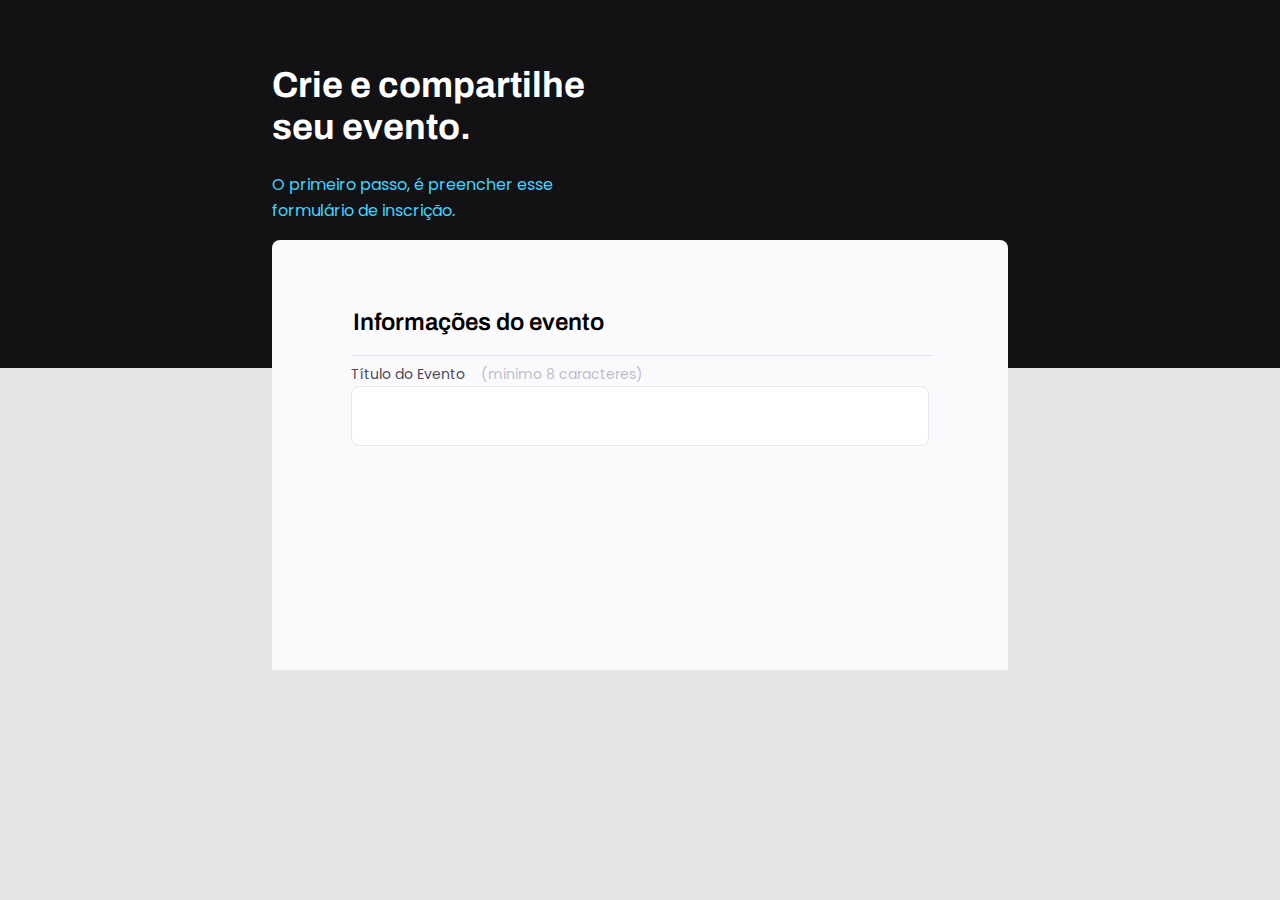
==== projeto03/index.html @ 7b413dba "Começando projeto 03 de formulario" ====
<!DOCTYPE html>
<html lang="pt-br">
<head>
  <meta charset="UTF-8">
  <meta name="viewport" content="width=device-width, initial-scale=1.0">
  <link rel="preconnect" href="https://fonts.googleapis.com">
  <link rel="preconnect" href="https://fonts.gstatic.com" crossorigin>
  <link href="https://fonts.googleapis.com/css2?family=Archivo:wght@600;700&family=Poppins&display=swap" rel="stylesheet">
  <title>Crie seu evento</title>
  <link rel="stylesheet" href="style.css">
</head>
<body>
  <div id="page">
    <header>
      <h1>Crie e compartilhe seu evento.</h1>
      <p>O primeiro passo, é preencher esse
        formulário de inscrição.</p>
    </header>
    <form>
      <fieldset>
        <legend>Informações do evento</legend>
        <div class="input-wrapper"/>
          <label for="event-title">Título do Evento <span>(minimo 8 caracteres)</span></label>
          <input type="text" id="event-title"> 
        </div>
      </fieldset> 
  
    </form>
    
  </div>

</body>
</html>
---- projeto03/style.css ----
body{
  box-sizing: border-box;
  margin: 0;
  padding: 0;
  font-family: 'Poppins', sans-serif;
  background: #E5E5E5;
}

body::before {
  content: '';
width: 100%;
height: 368px;
display: block;
position: absolute;
top:0;
left: 0;
z-index: -1;
background: #121214;

}

#page{
  width: 736px;
  margin:auto;
}

header{
  width: 319px;
  margin-top: 64px;
}

header h1{
  font-family: 'Archivo', sans-serif;
  font-size: 36px;
  font-weight: bold;
  color:white;
  line-height: 42px; /* 116.667% */

}
header p {
  color: #42D3FF;
  font-size: 16px;
  line-height: 26px; /* 162.5% */
}

form {
  min-height: 300px;
  border-radius: 8px 8px 0px 0px;
  background: #FAFAFC;
  padding: 65px;
}

fieldset{
  border: none;;
}

fieldset legend {
  font-family: Archivo;
  font-size: 24px;
  font-weight: 600;
  line-height: 34px; /* 141.667% */

  width: 100%;
  border-bottom: 1px solid #E6E6F0;
  padding-bottom: 16px;

}
.input-wrapper {
  display: flex;
  flex-direction: column;
}

.input-wrapper input {
  height: 56px;
  border-radius: 8px;
  border: 1px solid  #E6E6F0;

  color: #C1BCCC;
  font-family: Poppins;
  font-size: 16px;
  line-height: 26px; /* 162.5% */
  padding-left: 24px;
  
}

.input-wrapper label {
  color: #4E4958;
  
  font-family: Poppins;
  font-size: 14px;
  font-weight: 400;
  line-height: 24px; /* 171.429% */


}

.input-wrapper label span {
  color: #C1BCCC;
  font-family: Poppins;
  line-height: 20px; 
  margin-left: 12px;

  
}
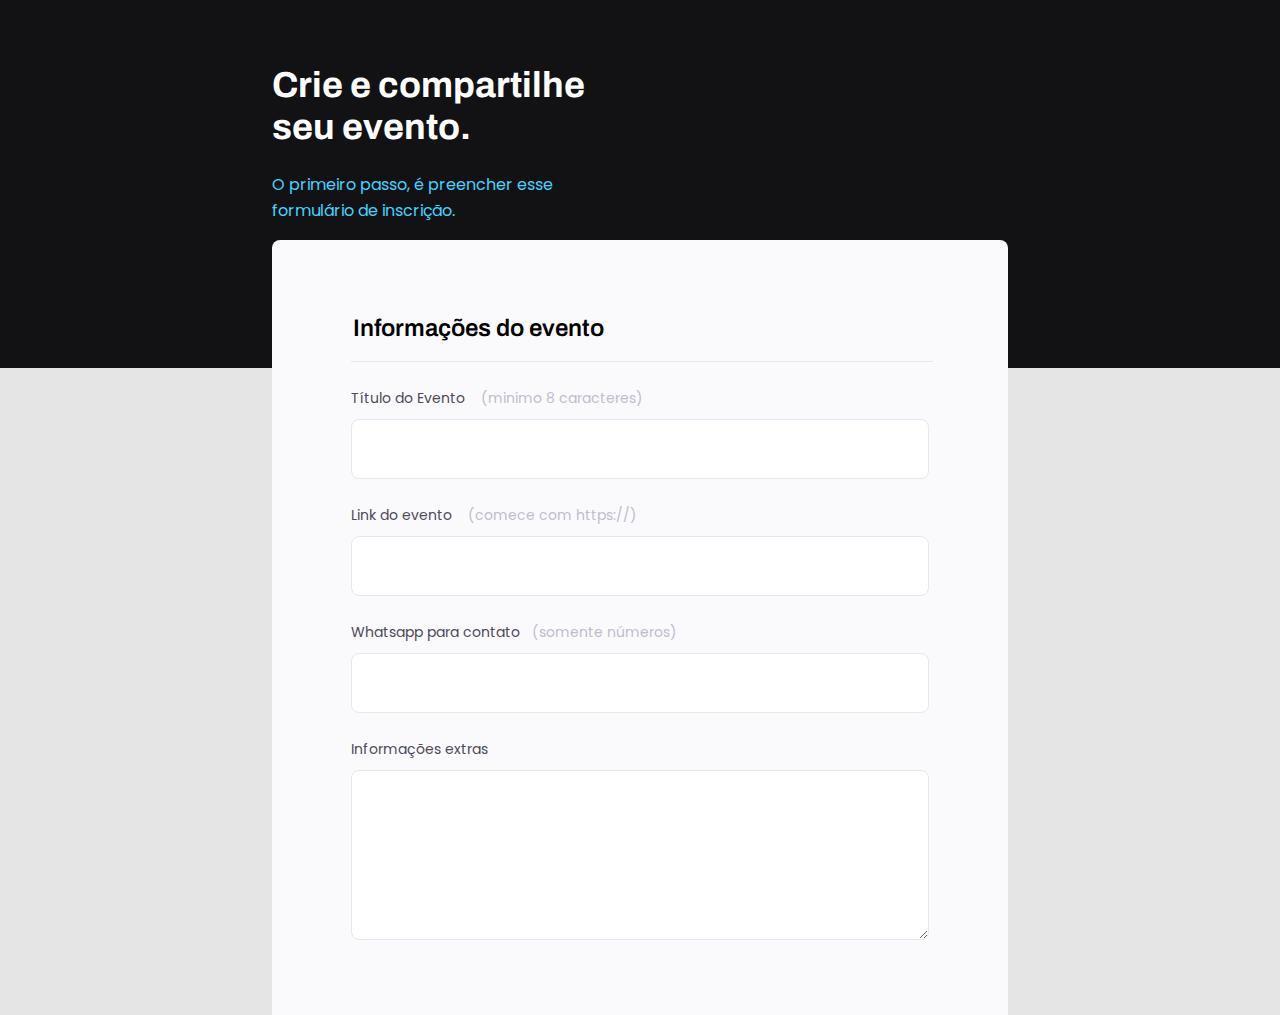
==== commit 96f1be33: "Estilização dos input text e textarea, ajustando posicionamento dos inputs" ====
--- a/projeto03/index.html
+++ b/projeto03/index.html
@@ -18,11 +18,31 @@
     </header>
     <form>
       <fieldset>
-        <legend>Informações do evento</legend>
-        <div class="input-wrapper"/>
-          <label for="event-title">Título do Evento <span>(minimo 8 caracteres)</span></label>
-          <input type="text" id="event-title"> 
-        </div>
+        <div class="fieldset-wrapper">
+          <legend>Informações do evento</legend>
+
+            <div class="input-wrapper">
+              <label for="event-title">Título do Evento <span>(minimo 8 caracteres)</span></label>
+              <input type="text" id="event-title"> 
+            </div>
+
+              <div class="input-wrapper">
+                <label for="event-link">Link do evento <span>(comece com https://)</span></label>
+                <input type="text" id="event-link"> 
+              </div>
+
+            <div class="input-wrapper">
+              <label for="event-whatsapp">Whatsapp para contato<span>(somente números)</span></label>
+              <input type="text" id="event-whatsapp"> 
+            </div>
+
+            <div class="input-wrapper">
+              <label for="extra-info">Informações extras</label>
+              <textarea id="extra-info"> 
+                </textarea>
+             </div>
+          </div>
+        
       </fieldset> 
   
     </form>
--- a/projeto03/style.css
+++ b/projeto03/style.css
@@ -17,6 +17,10 @@
 z-index: -1;
 background: #121214;
 
+}
+
+body, input, button, select, textarea {
+  font-family: 'Poppins';
 }
 
 #page{
@@ -39,7 +43,7 @@
 }
 header p {
   color: #42D3FF;
-  font-size: 16px;
+  font-size:    16px;
   line-height: 26px; /* 162.5% */
 }
 
@@ -51,7 +55,7 @@
 }
 
 fieldset{
-  border: none;;
+  border: none;
 }
 
 fieldset legend {
@@ -65,12 +69,20 @@
   padding-bottom: 16px;
 
 }
+.fieldset-wrapper {
+ display: flex;
+ flex-direction: column ;
+ gap: 24px;
+  
+  
+}
+
 .input-wrapper {
   display: flex;
   flex-direction: column;
 }
 
-.input-wrapper input {
+.input-wrapper input, .input-wrapper textarea{
   height: 56px;
   border-radius: 8px;
   border: 1px solid  #E6E6F0;
@@ -83,24 +95,30 @@
   
 }
 
+.input-wrapper textarea {
+  padding: 0;
+  height: 168px;
+}
+
 .input-wrapper label {
   color: #4E4958;
   
-  font-family: Poppins;
   font-size: 14px;
-  font-weight: 400;
   line-height: 24px; /* 171.429% */
 
+  margin-bottom: 9px;
 
 }
 
 .input-wrapper label span {
   color: #C1BCCC;
-  font-family: Poppins;
   line-height: 20px; 
   margin-left: 12px;
 
   
 }
+.input-wrapper label span:hover{
+  color: #6c6a71;
+}
 
 
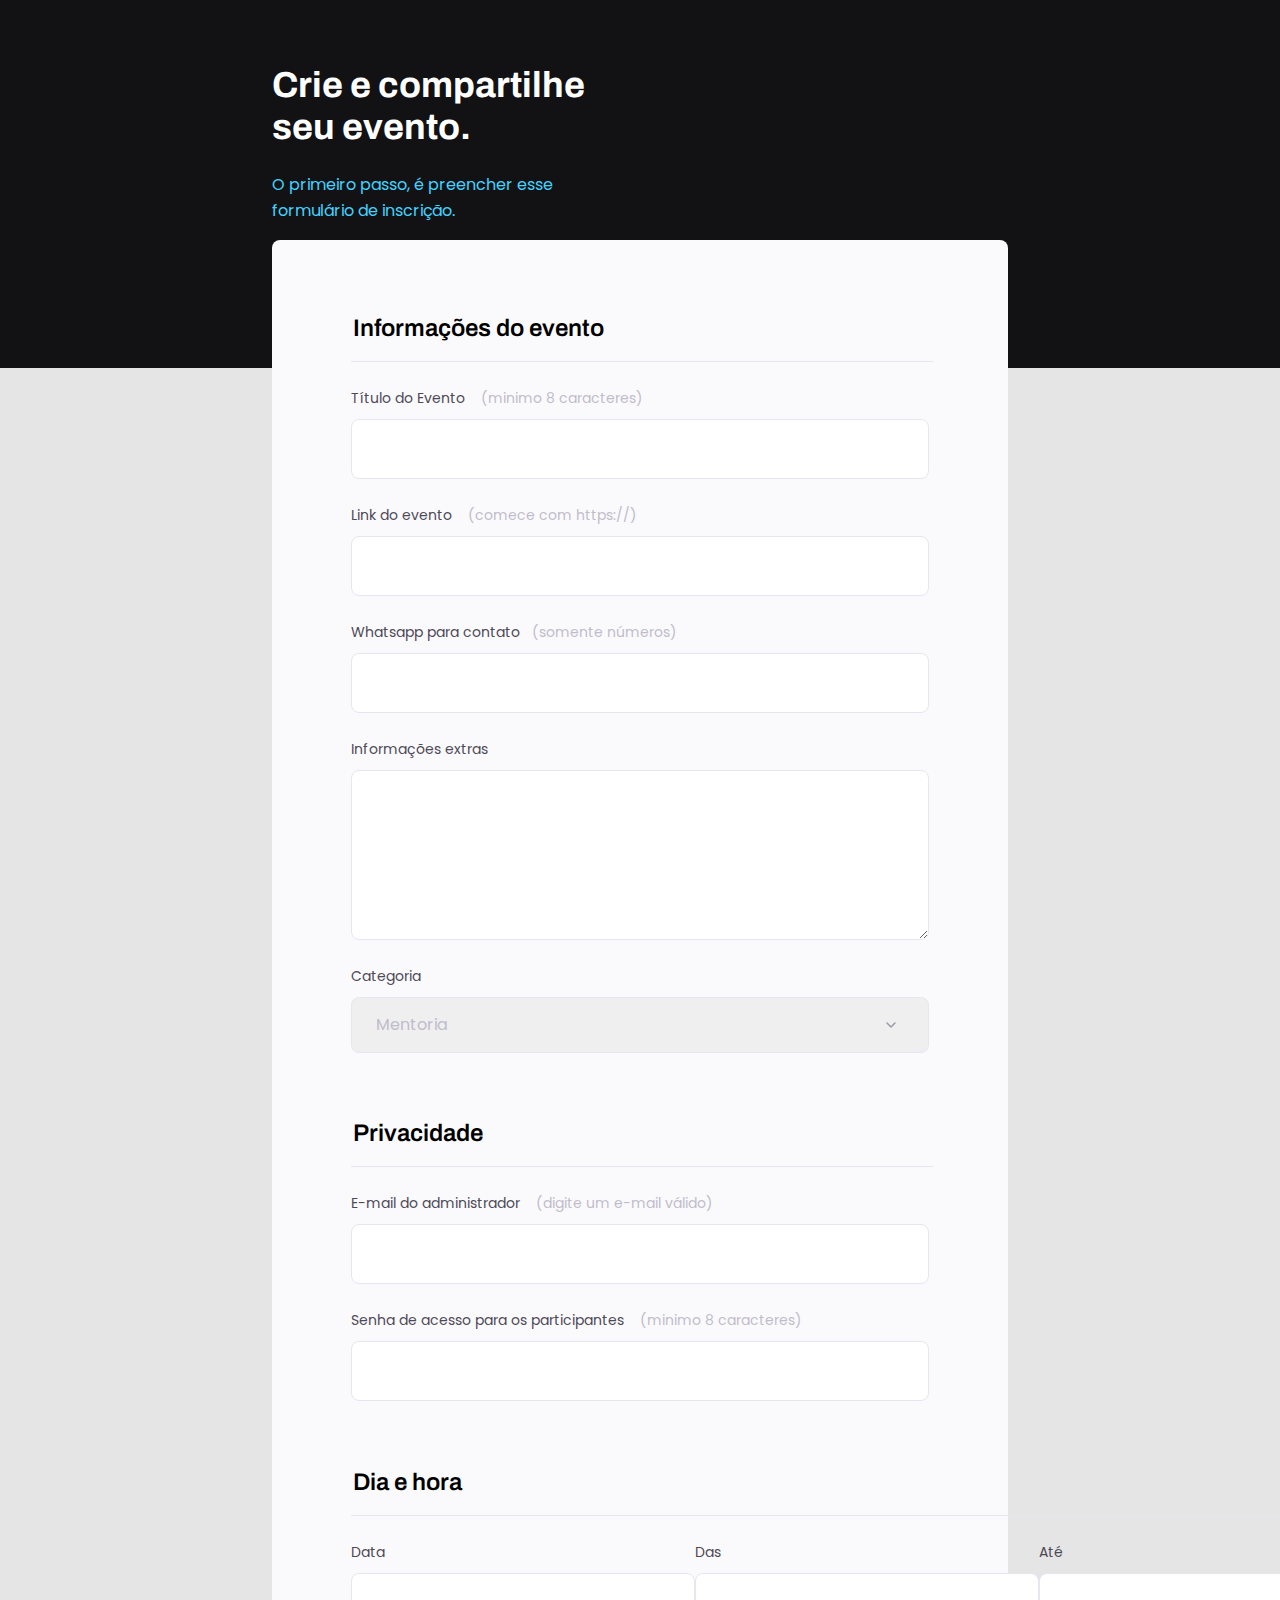
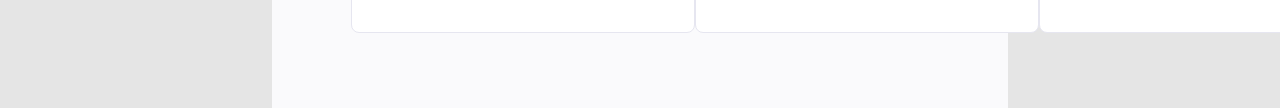
==== commit 19dbf52c: "Adicionado mais dois fieldsets" ====
--- a/projeto03/index.html
+++ b/projeto03/index.html
@@ -41,9 +41,59 @@
               <textarea id="extra-info"> 
                 </textarea>
              </div>
+
+             <div class="input-wrapper">
+              <label for="event-category">Categoria</label>
+              <select id="event-category">
+                <option value="Mentorship">Mentoria</option>
+                <option value="live">Ao livo</option>
+                <option value="Podcast">Podcast</option>
+              </select>
+            </div>
           </div>
         
       </fieldset> 
+      
+      <fieldset>
+        <div class="fieldset-wrapper">
+            <legend>Privacidade</legend>
+            
+            <div class="input-wrapper">
+              <label for="event-email">E-mail do administrador <span>(digite um e-mail válido)</span></label>
+              <input type="email" id="event-email"> 
+            </div>
+
+            <div class="input-wrapper">
+              <label for="event-password">Senha de acesso para os participantes <span>(minimo 8 caracteres)</span></label>
+              <input type="password" id="event-password"> 
+            </div>
+      </div>
+
+      </fieldset>
+
+      <fieldset>
+        <div class="fieldset-wrapper">
+
+            <legend>Dia e hora </legend>
+            <div class="col-3">
+              <div class="input-wrapper">
+                <label for="event-link">Data</label>
+                <input type="text" id="event-link"> 
+              </div>
+
+              <div class="input-wrapper">
+                <label for="event-link">Das</label>
+                <input type="text" id="event-link"> 
+              </div>
+
+              <div class="input-wrapper">
+                <label for="event-link">Até</label>
+                <input type="text" id="event-link"> 
+              </div>
+
+            </div>
+        </div>
+      </fieldset>
   
     </form>
     
--- a/projeto03/style.css
+++ b/projeto03/style.css
@@ -52,10 +52,15 @@
   border-radius: 8px 8px 0px 0px;
   background: #FAFAFC;
   padding: 65px;
+
+  display: flex;
+  flex-direction: column;
+  gap: 48px;
 }
 
 fieldset{
   border: none;
+  
 }
 
 fieldset legend {
@@ -82,7 +87,7 @@
   flex-direction: column;
 }
 
-.input-wrapper input, .input-wrapper textarea{
+.input-wrapper input, .input-wrapper textarea, .input-wrapper select, .input-wrapper email, .input-wrapper password {
   height: 56px;
   border-radius: 8px;
   border: 1px solid  #E6E6F0;
@@ -105,7 +110,6 @@
   
   font-size: 14px;
   line-height: 24px; /* 171.429% */
-
   margin-bottom: 9px;
 
 }
@@ -121,4 +125,18 @@
   color: #6c6a71;
 }
 
+.input-wrapper select{
+  appearance: none;
+  background-image: url("data:image/svg+xml,%3Csvg width='24' height='24' viewBox='0 0 24 24' fill='none' xmlns='http://www.w3.org/2000/svg'%3E%3Cg clip-path='url(%23clip0_2823_55)'%3E%3Cpath d='M8 10L12 14L16 10' stroke='%239C98A6' stroke-width='1.5' stroke-linecap='round' stroke-linejoin='round'/%3E%3C/g%3E%3Cdefs%3E%3CclipPath id='clip0_2823_55'%3E%3Crect width='24' height='24' fill='white'/%3E%3C/clipPath%3E%3C/defs%3E%3C/svg%3E%0A");
+  background-repeat: no-repeat;
+  background-position: right 25px top 50%;
+  
+}
 
+.col-3{
+  display: flex;
+}
+.col-3 data{
+  width: 100%;
+}
+
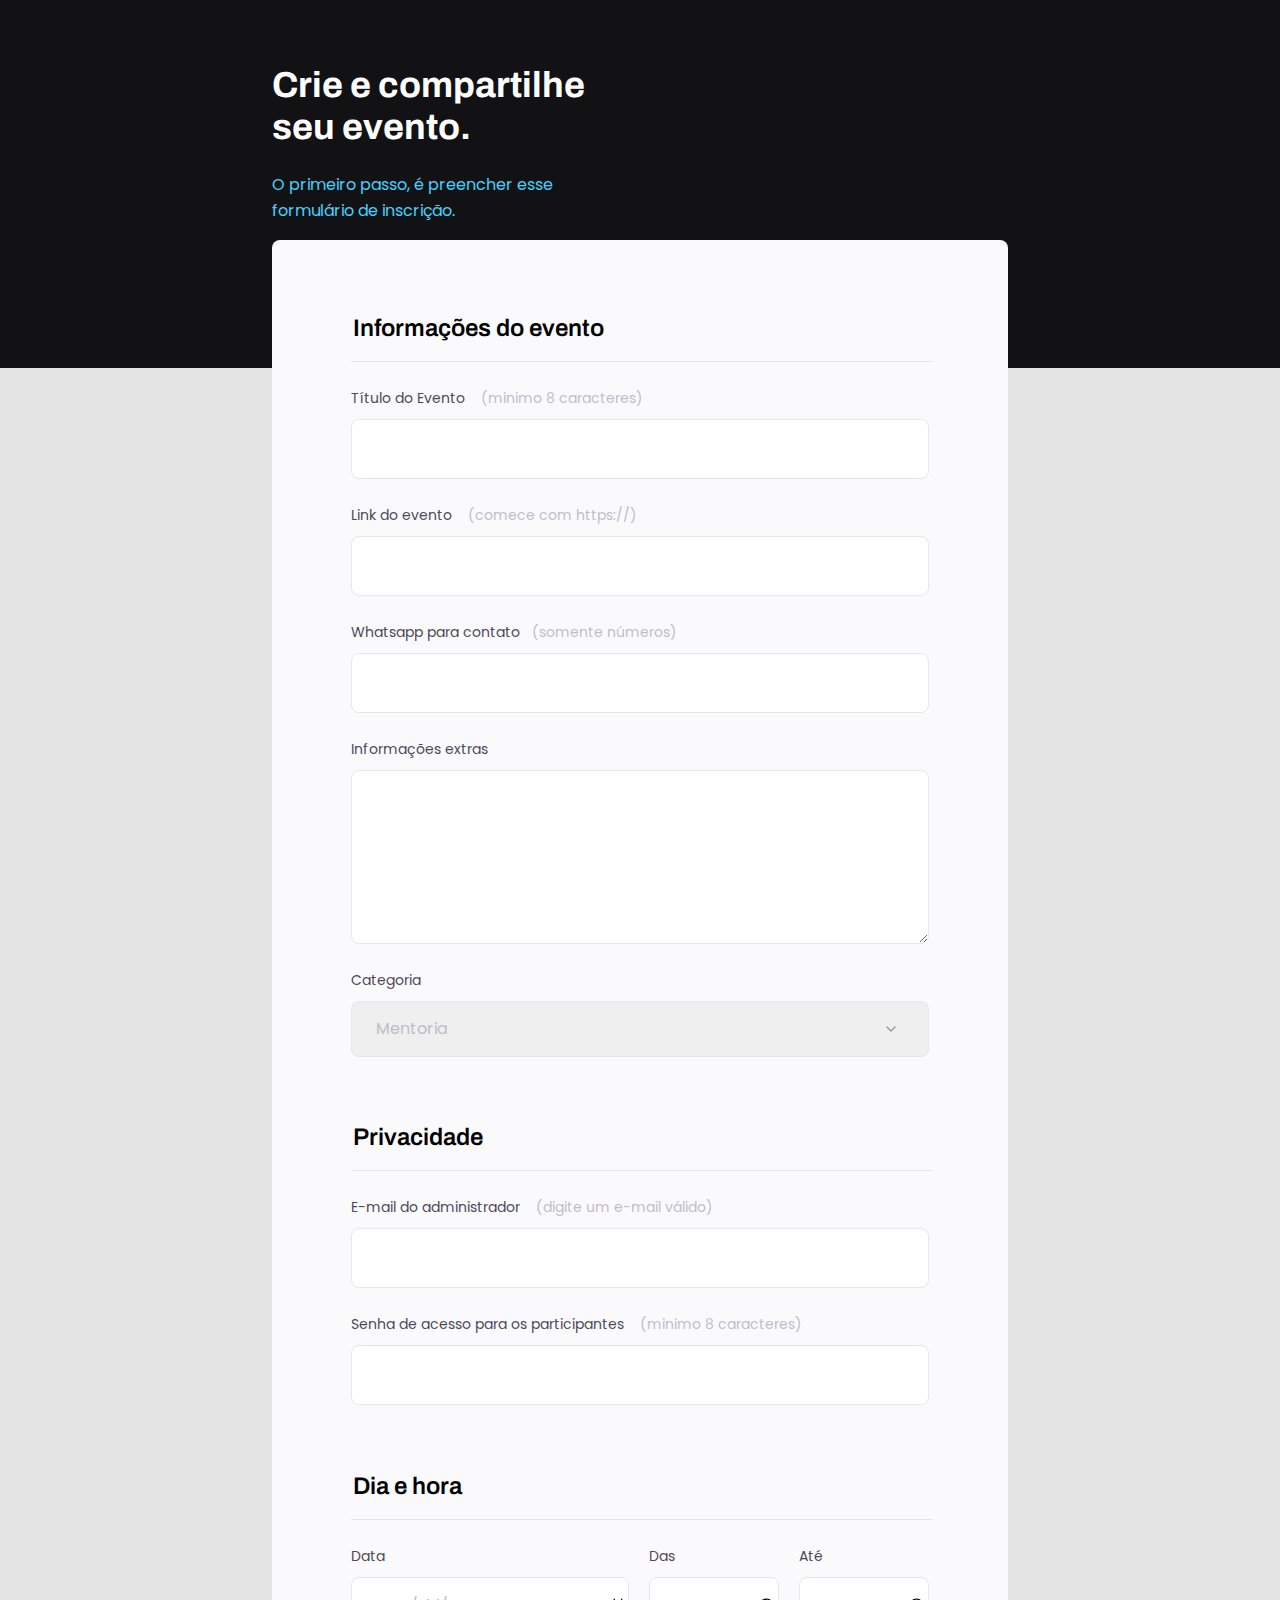
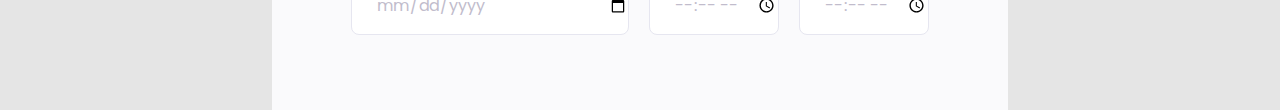
==== commit febf00bf: "Ajeitando formulário de data" ====
--- a/projeto03/index.html
+++ b/projeto03/index.html
@@ -77,18 +77,18 @@
             <legend>Dia e hora </legend>
             <div class="col-3">
               <div class="input-wrapper">
-                <label for="event-link">Data</label>
-                <input type="text" id="event-link"> 
+                <label for="event-date">Data</label>
+                <input type="date" id="event-date"> 
               </div>
 
               <div class="input-wrapper">
-                <label for="event-link">Das</label>
-                <input type="text" id="event-link"> 
+                <label for="event-begin">Das</label>
+                <input type="time" id="event-begin"> 
               </div>
 
               <div class="input-wrapper">
-                <label for="event-link">Até</label>
-                <input type="text" id="event-link"> 
+                <label for="event-end">Até</label>
+                <input type="time" id="event-end"> 
               </div>
 
             </div>
--- a/projeto03/style.css
+++ b/projeto03/style.css
@@ -101,7 +101,7 @@
 }
 
 .input-wrapper textarea {
-  padding: 0;
+
   height: 168px;
 }
 
@@ -135,8 +135,9 @@
 
 .col-3{
   display: flex;
+  gap: 20px;
 }
-.col-3 data{
+.col-3 > div:nth-child(1){
   width: 100%;
 }
 
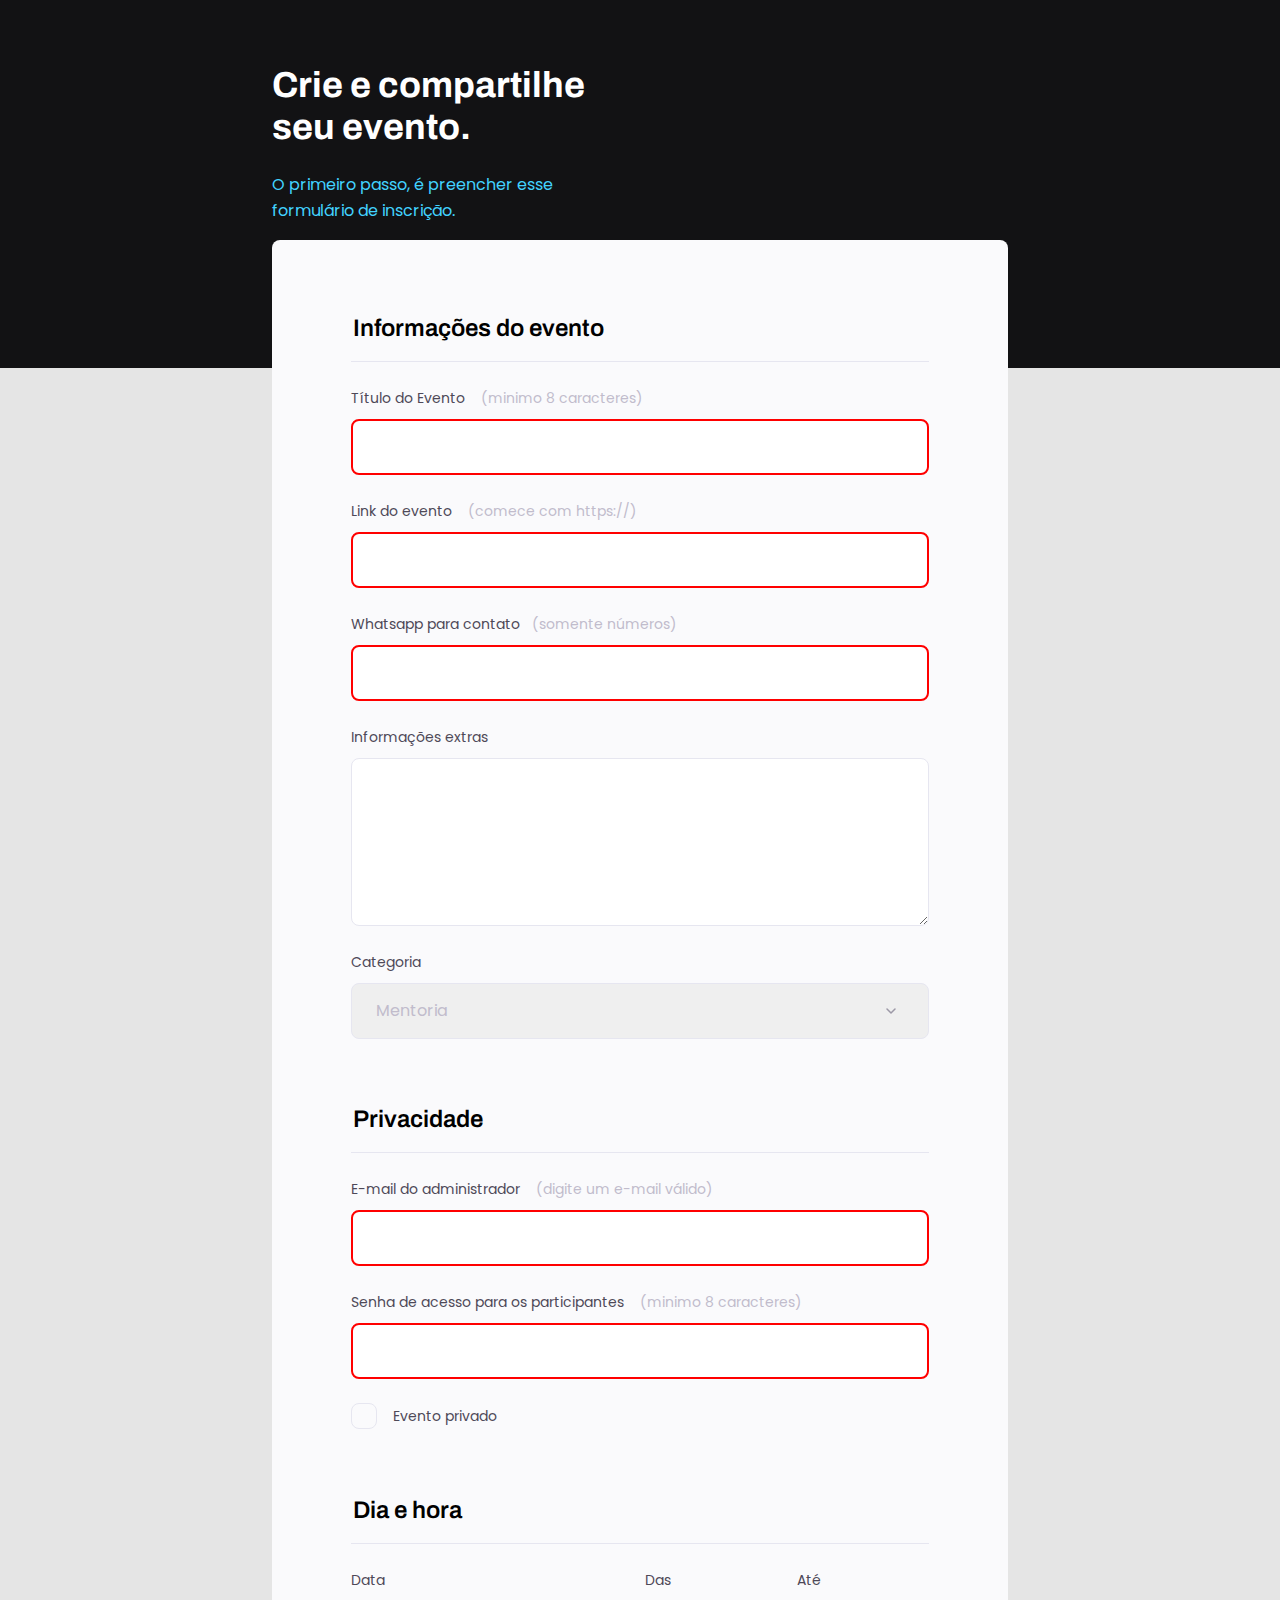
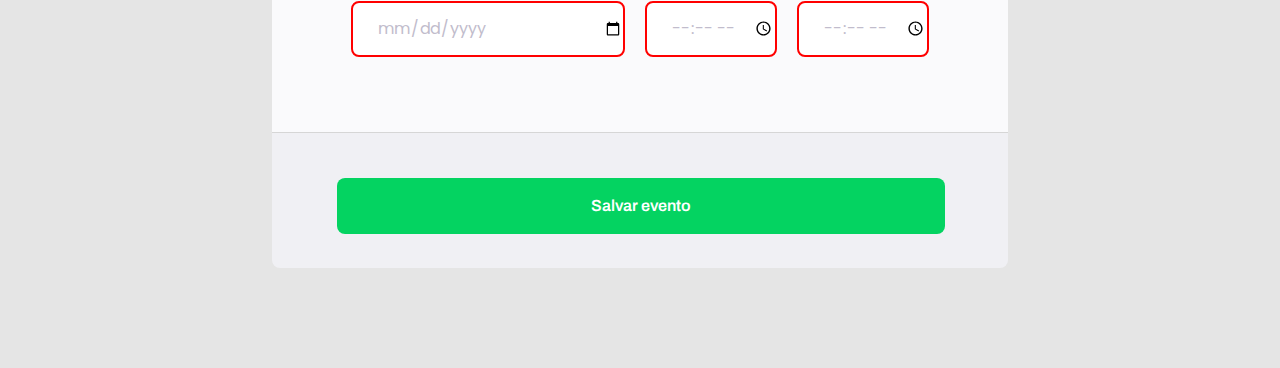
==== commit adb53816: "Criação do submit button e validação do formulario" ====
--- a/projeto03/index.html
+++ b/projeto03/index.html
@@ -16,24 +16,24 @@
       <p>O primeiro passo, é preencher esse
         formulário de inscrição.</p>
     </header>
-    <form>
+    <form id="my-form">
       <fieldset>
         <div class="fieldset-wrapper">
           <legend>Informações do evento</legend>
 
             <div class="input-wrapper">
               <label for="event-title">Título do Evento <span>(minimo 8 caracteres)</span></label>
-              <input type="text" id="event-title"> 
+              <input type="text" id="event-title" required minlength="10"> 
             </div>
 
               <div class="input-wrapper">
                 <label for="event-link">Link do evento <span>(comece com https://)</span></label>
-                <input type="text" id="event-link"> 
+                <input type="url" id="event-link" required> 
               </div>
 
             <div class="input-wrapper">
               <label for="event-whatsapp">Whatsapp para contato<span>(somente números)</span></label>
-              <input type="text" id="event-whatsapp"> 
+              <input type="number" id="event-whatsapp" required> 
             </div>
 
             <div class="input-wrapper">
@@ -60,12 +60,18 @@
             
             <div class="input-wrapper">
               <label for="event-email">E-mail do administrador <span>(digite um e-mail válido)</span></label>
-              <input type="email" id="event-email"> 
+              <input type="email" id="event-email" required> 
             </div>
 
             <div class="input-wrapper">
               <label for="event-password">Senha de acesso para os participantes <span>(minimo 8 caracteres)</span></label>
-              <input type="password" id="event-password"> 
+              <input type="password" id="event-password" required> 
+            </div>
+
+            <div class="checkbox-wrapper">
+              <input type="checkbox" id="event-check"> 
+              <label for="event-check">Evento privado</label>
+              
             </div>
       </div>
 
@@ -78,17 +84,17 @@
             <div class="col-3">
               <div class="input-wrapper">
                 <label for="event-date">Data</label>
-                <input type="date" id="event-date"> 
+                <input type="date" id="event-date" required> 
               </div>
 
               <div class="input-wrapper">
                 <label for="event-begin">Das</label>
-                <input type="time" id="event-begin"> 
+                <input type="time" id="event-begin" required> 
               </div>
 
               <div class="input-wrapper">
                 <label for="event-end">Até</label>
-                <input type="time" id="event-end"> 
+                <input type="time" id="event-end" required> 
               </div>
 
             </div>
@@ -96,7 +102,9 @@
       </fieldset>
   
     </form>
-    
+    <footer>
+      <input class="event-button"  type="submit" form="my-form" class="event-button" value="Salvar evento">
+    </footer>
   </div>
 
 </body>
--- a/projeto03/style.css
+++ b/projeto03/style.css
@@ -1,3 +1,6 @@
+*{
+  box-sizing: border-box;
+}
 body{
   box-sizing: border-box;
   margin: 0;
@@ -86,6 +89,9 @@
   display: flex;
   flex-direction: column;
 }
+.input-wrapper input:invalid{
+  border: 2px solid red ;
+}
 
 .input-wrapper input, .input-wrapper textarea, .input-wrapper select, .input-wrapper email, .input-wrapper password {
   height: 56px;
@@ -105,7 +111,7 @@
   height: 168px;
 }
 
-.input-wrapper label {
+.input-wrapper label, .checkbox-wrapper label {
   color: #4E4958;
   
   font-size: 14px;
@@ -140,4 +146,82 @@
 .col-3 > div:nth-child(1){
   width: 100%;
 }
-
+.checkbox-wrapper{
+  position: relative;
+}
+
+.checkbox-wrapper input{
+  position: absolute;
+  top:0;
+  left:0;
+  opacity: 0;
+}
+.checkbox-wrapper label{
+  display: flex;
+  align-items: center;
+  gap: 16px;
+  margin: 0;
+}
+
+.checkbox-wrapper label::before{
+  content: '';
+  width: 24px;
+  height: 24px;
+  display: block;
+  border-radius: 8px;
+  border: 1px solid #E6E6F0;
+  background: #FAFAFC;
+}
+.checkbox-wrapper input:checked + label::before {
+  background-image: url("data:image/svg+xml,%3Csvg width='24' height='24' viewBox='0 0 24 24' fill='none' xmlns='http://www.w3.org/2000/svg'%3E%3Cg clip-path='url(%23clip0_2829_66)'%3E%3Cpath d='M9 16.17L4.83 12L3.41 13.41L9 19L21 7L19.59 5.59L9 16.17Z' fill='%2342D3FF'/%3E%3C/g%3E%3Cdefs%3E%3CclipPath id='clip0_2829_66'%3E%3Crect width='24' height='24' fill='white'/%3E%3C/clipPath%3E%3C/defs%3E%3C/svg%3E%0A");
+}
+
+.checkbox-wrapper input:focus + label::before {
+  outline: 2px solid black;
+}
+
+footer {
+  display: flex;
+  flex-direction: column;
+
+
+  height: 136px;
+  border-top: 1px solid #d6d6d6;
+  border-radius: 0px 0px 8px 8px;
+  background: #F0F0F4;
+  padding: 45px 65px;
+ 
+  margin-bottom: 100px;
+ 
+}
+
+footer .event-button{
+  display: flex;
+  width: 608px;
+  height: 56px;
+  padding: 15px 40px;
+  justify-content: center;
+  align-items: center;
+  gap: 10px;
+  flex-shrink: 0;
+
+  border-radius: 8px;
+  background: #04D361;
+  border: none;
+
+  color: #FFF;
+  font-family: Archivo;
+  font-size: 16px;
+  font-style: normal;
+  font-weight: 600;
+  line-height: 26px; /* 162.5% */
+  }
+
+
+
+footer .event-button:hover{
+
+  background: #08af53;
+
+}
+
